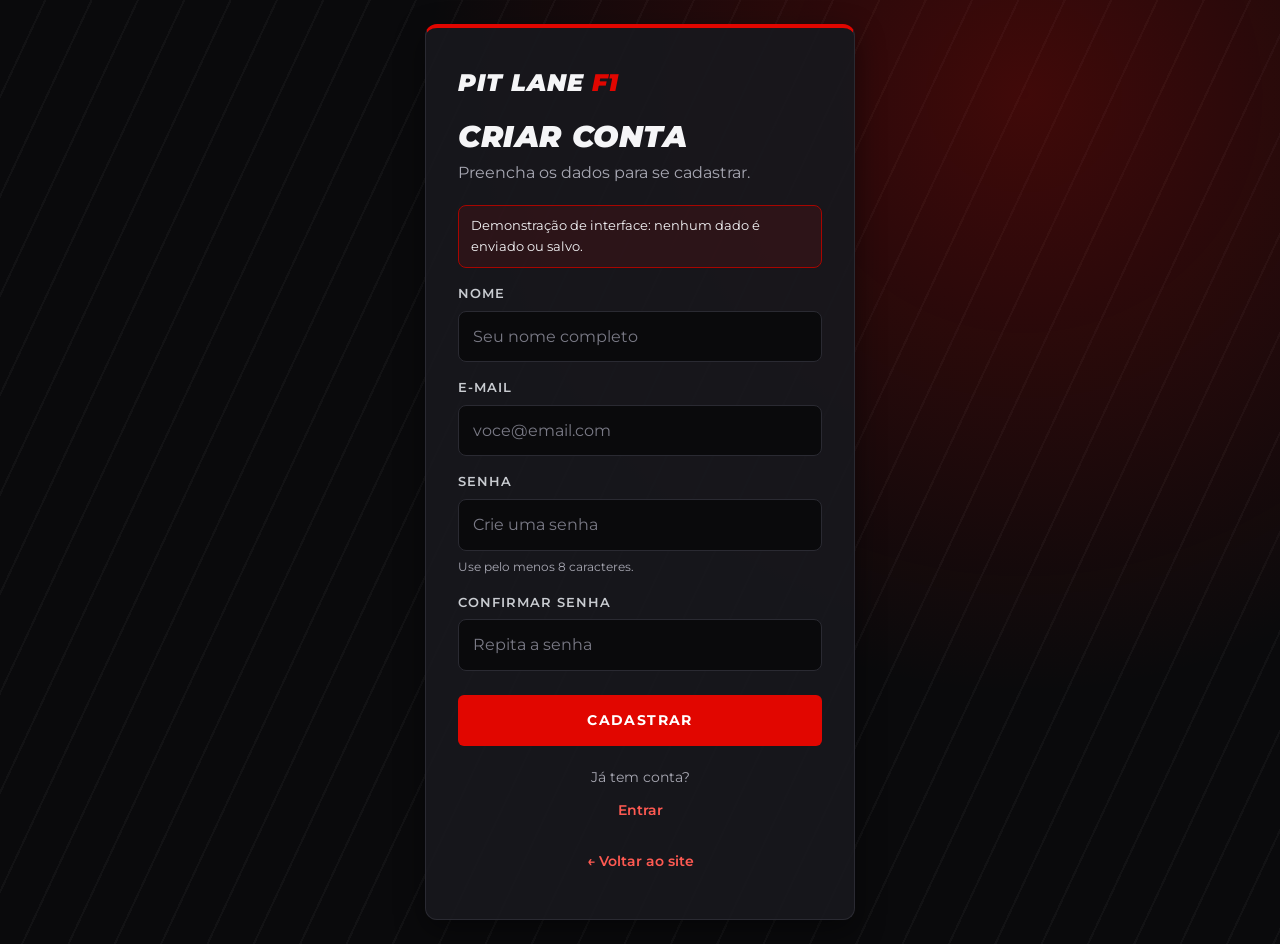
==== cadastro.html @ dd7f06fa "Atualiza o site Pit Lane F1" ====
<!DOCTYPE html>
<html lang="pt-BR">
<head>
  <meta charset="UTF-8">
  <meta name="viewport" content="width=device-width, initial-scale=1.0">
  <meta name="description" content="Tela de cadastro do Pit Lane F1 (demonstração de interface).">
  <title>Cadastro | Pit Lane F1</title>
  <link rel="preconnect" href="https://fonts.googleapis.com">
  <link rel="preconnect" href="https://fonts.gstatic.com" crossorigin>
  <link href="https://fonts.googleapis.com/css2?family=Montserrat:ital,wght@0,400;0,700;0,900;1,700;1,900&display=swap" rel="stylesheet">
  <link rel="stylesheet" href="style.css">
</head>
<body>
  <main class="auth">
    <!-- Sem JavaScript e sem backend: nenhum dado é enviado nem salvo. -->
    <form class="form-card" action="login.html">
      <a href="index.html" class="logo" aria-label="Pit Lane F1, voltar ao site">PIT LANE <span>F1</span></a>
      <h1>Criar conta</h1>
      <p class="form-sub">Preencha os dados para se cadastrar.</p>
      <p class="aviso" role="note">Demonstração de interface: nenhum dado é enviado ou salvo.</p>
      <div class="campo">
        <label for="nome">Nome</label>
        <input type="text" id="nome" placeholder="Seu nome completo" autocomplete="name" required>
      </div>
      <div class="campo">
        <label for="email">E-mail</label>
        <input type="email" id="email" placeholder="voce@email.com" autocomplete="email" required>
      </div>
      <div class="campo">
        <label for="senha">Senha</label>
        <input type="password" id="senha" placeholder="Crie uma senha" autocomplete="new-password" minlength="8" aria-describedby="dica-senha" required>
        <small class="dica" id="dica-senha">Use pelo menos 8 caracteres.</small>
      </div>
      <div class="campo">
        <label for="senha2">Confirmar senha</label>
        <input type="password" id="senha2" placeholder="Repita a senha" autocomplete="new-password" minlength="8" required>
      </div>
      <button class="btn btn-primary" type="submit">Cadastrar</button>
      <p class="form-links">
        <span>Já tem conta? <a href="login.html">Entrar</a></span>
        <a href="index.html">← Voltar ao site</a>
      </p>
    </form>
  </main>
</body>
</html>
---- style.css ----
/* =====================================================
   PIT LANE F1 — style.css
   Blocos: 1 Reset · 2 Variáveis · 3 Base · 4 Header · 5 Hero · 6 Botões
   7 Seções · 8 Cards · 9 Carros · 10 Pilotos · 11 Equipes · 12 Circuitos
   13 Calendário · 14 Formulários · 15 Footer · 16 Responsivo
   ===================================================== */

/* ===== 1. RESET ===== */
*,*::before,*::after{box-sizing:border-box;margin:0;padding:0}
ul,ol{list-style:none}
a{color:inherit;text-decoration:none}
button,input{font:inherit}
/* IMAGENS RESPONSIVAS (regra base, vale para TODAS as <img>):
   max-width:100% faz a imagem nunca ultrapassar a largura do elemento pai;
   height:auto mantém a proporção original quando ela é reduzida (não deforma);
   display:block tira o espacinho que o navegador deixa embaixo de imagens "inline".
   Imagens que precisam PREENCHER uma área fixa (cards, hero) têm regras próprias
   mais abaixo, usando object-fit. */
img{max-width:100%;height:auto;display:block}

/* ===== 2. VARIÁVEIS (paleta e medidas: altere só aqui) ===== */
:root{
  --bg-primary:#0a0a0c;--bg-secondary:#111115;--bg-card:#18181d;
  --accent:#e10600;--accent-dark:#a80500;--accent-text:#ff5a52; /* vermelho claro para textos pequenos (contraste) */
  --text-primary:#f5f5f7;--text-secondary:#a8a8b3;--metal:#c9ccd1;
  --border:#2a2a32;--shadow:0 10px 30px rgba(0,0,0,.45);
  --radius:12px;--ease:.3s ease;
  /* Fonte externa: Montserrat (Google Fonts, carregada no <head> do HTML); se falhar, usa fontes do sistema */
  --fonte:"Montserrat","Segoe UI",Arial,sans-serif;
}

/* ===== 3. BASE ===== */
html{scroll-behavior:smooth;scroll-padding-top:80px}
/* TEXTO E ROLAGEM SEGUROS EM TELAS PEQUENAS:
   overflow-wrap:break-word quebra palavras muito longas em vez de deixá-las sair do card/da tela
   (é herdado por todo o site). overflow-x:clip é só uma rede de segurança contra rolagem
   horizontal acidental; diferente de "hidden", não quebra o header sticky. */
body{font-family:var(--fonte);background:var(--bg-primary);color:var(--text-primary);line-height:1.6;overflow-wrap:break-word;overflow-x:clip}
.container{width:min(1150px,100% - 40px);margin-inline:auto}
:focus-visible{outline:3px solid var(--accent-text);outline-offset:3px}
h1,h2,h3{line-height:1.1;text-transform:uppercase;letter-spacing:.02em}
@keyframes entrada{from{opacity:0;transform:translateY(24px)}}

/* ===== 4. HEADER ===== */
.site-header{position:sticky;top:0;z-index:50;background:rgba(10,10,12,.85);backdrop-filter:blur(10px);border-bottom:2px solid var(--accent-dark)}
.header-bar{display:flex;align-items:center;justify-content:space-between;height:64px}
.logo{font-size:1.5rem;font-weight:900;font-style:italic;letter-spacing:.04em;white-space:nowrap} /* nowrap: o logo nunca quebra em 2 linhas quando o menu aperta */
.logo span{color:var(--accent)}
.menu{display:flex;align-items:center;gap:4px}
.menu a{position:relative;display:flex;align-items:center;min-height:44px;padding:8px 12px;font-size:.85rem;font-weight:600;letter-spacing:.08em;color:var(--text-secondary);transition:color var(--ease)}
.menu a::after{content:"";position:absolute;left:12px;right:12px;bottom:2px;height:2px;background:var(--accent);transform:scaleX(0);transition:transform var(--ease)}
.menu a:hover,.menu a:focus-visible{color:var(--text-primary)}
.menu a:hover::after{transform:scaleX(1)}
.menu .btn-login{margin-left:10px;background:var(--accent);color:#fff;border-radius:6px}
.menu .btn-login::after{display:none}
.menu .btn-login:hover{background:var(--accent-dark)}
/* Link ativo: a seção clicada vira :target e o body:has() destaca o link correspondente (sem JavaScript) */
body:not(:has(:target)) .menu a[href="#inicio"],
body:has(#f1:target) .menu a[href="#f1"],body:has(#carros:target) .menu a[href="#carros"],
body:has(#pilotos:target) .menu a[href="#pilotos"],body:has(#equipes:target) .menu a[href="#equipes"],
body:has(#pistas:target) .menu a[href="#pistas"],body:has(#calendario:target) .menu a[href="#calendario"]{color:var(--text-primary);box-shadow:inset 0 -2px 0 var(--accent)}
.menu-toggle,.menu-btn{display:none}

/* ===== 5. HERO ===== */
.hero{position:relative;isolation:isolate;overflow:hidden;min-height:88vh;padding:80px 0 40px;display:flex;flex-direction:column;justify-content:space-between}
/* Imagem: troque o caminho em --img no HTML. Sem imagem, aparece o degradê de fundo. */
.hero-bg{position:absolute;inset:0;z-index:-1;
  background:linear-gradient(90deg,var(--bg-primary) 18%,rgba(10,10,12,.55) 65%,rgba(10,10,12,.8)),
  linear-gradient(0deg,var(--bg-primary),transparent 45%),
  var(--img,none) center/cover,
  radial-gradient(circle at 75% 35%,#3a1412,var(--bg-secondary) 55%,var(--bg-primary))}
/* Brilho vermelho: 360px no desktop, mas nunca maior que 80% da largura da tela (não fica gigante no celular) */
.hero-bg::before{content:"";position:absolute;right:6%;top:15%;width:min(360px,80vw);height:min(360px,80vw);background:radial-gradient(circle,rgba(225,6,0,.3),transparent 65%)}
.hero-bg::after{content:"";position:absolute;right:-10%;top:0;bottom:0;width:45%;transform:skewX(-12deg);background:repeating-linear-gradient(115deg,transparent 0 22px,rgba(255,255,255,.04) 22px 24px)}
/* IMAGEM PRINCIPAL DO HERO (no HTML ela é uma <img class="hero-bg">):
   Uma <img> não estica só com "inset:0" (ela ficaria no tamanho natural) e não desenha
   ::before/::after, nem mostra o degradê do background por cima da foto. Por isso:
   1) width/height:100% + object-fit:cover → a foto cobre TODA a área do hero em qualquer tela,
      sem deformar (o excesso é cortado, de forma centralizada). Para escolher qual parte da foto
      aparece no celular, mude o object-position (ex.: 70% center).
   2) z-index:-2 → a foto fica atrás das camadas de degradê, brilho e listras abaixo.
   3) .hero::before e .hero::after (z-index:-1) reproduzem o MESMO efeito visual de .hero-bg
      (degradê escuro, brilho vermelho e listras), só que por cima da foto.
   4) O background da própria <img> só aparece se a foto falhar ao carregar (fundo reserva). */
img.hero-bg{z-index:-2;inset:0 0 0 auto;width:62%;height:100%;object-fit:cover;object-position:center;background:radial-gradient(circle at 75% 35%,#3a1412,var(--bg-secondary) 55%,var(--bg-primary))}
img.hero-bg::before,img.hero-bg::after{display:none} /* se a foto falhar, evita brilho/listras duplicados */
.hero:has(>img.hero-bg)::before{content:"";position:absolute;inset:0;z-index:-1;pointer-events:none;
  background:
    radial-gradient(circle,rgba(225,6,0,.3),transparent 65%) right 6% top 15%/min(360px,80vw) min(360px,80vw) no-repeat, /* brilho vermelho */
    linear-gradient(90deg,var(--bg-primary) 30%,rgba(10,10,12,.35) 60%,transparent), /* escurece a esquerda (texto legível) e deixa o carro visível à direita */
    linear-gradient(0deg,var(--bg-primary),transparent 45%)} /* funde a base do hero com o fundo da página */
.hero:has(>img.hero-bg)::after{content:"";position:absolute;right:-10%;top:0;bottom:0;width:45%;z-index:-1;pointer-events:none;transform:skewX(-12deg);background:repeating-linear-gradient(115deg,transparent 0 22px,rgba(255,255,255,.04) 22px 24px)}
/* overflow-wrap:normal: o título do hero mantém o comportamento original (não quebra a palavra no meio); em telas muito pequenas o tamanho da fonte diminui (ver bloco de 360px) */
.hero h1{overflow-wrap:normal;max-width:12ch;margin:0 0 20px;font-size:clamp(2.6rem,7vw,5.2rem);font-weight:900;font-style:italic}
.hero-texto{max-width:46ch;color:var(--metal);font-size:1.1rem}
.hero-botoes{display:flex;flex-wrap:wrap;gap:14px;margin-top:30px}
.stats{display:grid;grid-template-columns:repeat(auto-fit,minmax(150px,1fr));gap:12px;margin-top:56px}
.stats li{padding:16px 20px;background:rgba(17,17,21,.85);border:1px solid var(--border);border-top:3px solid var(--accent);border-radius:8px;backdrop-filter:blur(6px)}
.stats strong{display:block;font-size:2.2rem;font-weight:900;font-style:italic;line-height:1}
.stats span{font-size:.75rem;letter-spacing:.12em;text-transform:uppercase;color:var(--text-secondary)}
.nota{margin-top:12px;font-size:.78rem;color:var(--text-secondary)}
/* Atalhos: 6 colunas no desktop; o primeiro (Calendário) ocupa 2 e ganha destaque */
.atalhos{display:grid;grid-template-columns:repeat(6,minmax(0,1fr));gap:14px;padding:40px 0 0}
.atalho:first-child{grid-column:span 2;border-left:4px solid var(--accent);background:linear-gradient(90deg,#2a1010,var(--bg-card))}
.atalho{padding:16px 18px;background:var(--bg-card);border:1px solid var(--border);border-radius:8px;transition:border-color var(--ease),transform var(--ease)}
.atalho:hover{border-color:var(--accent);transform:translateY(-4px)}
.atalho span{display:block;font-size:.72rem;letter-spacing:.12em;text-transform:uppercase;color:var(--accent-text);font-weight:700}
.atalho strong{font-size:1.05rem}

/* ===== 6. BOTÕES ===== */
.btn{display:inline-flex;align-items:center;justify-content:center;min-height:44px;padding:13px 28px;border:2px solid transparent;border-radius:6px;font-size:.85rem;font-weight:700;letter-spacing:.1em;text-transform:uppercase;text-align:center;cursor:pointer;transition:transform var(--ease),background var(--ease),border-color var(--ease),box-shadow var(--ease)}
.btn-primary{background:var(--accent);color:#fff}
.btn-primary:hover{background:var(--accent-dark);transform:translateY(-3px);box-shadow:0 8px 20px rgba(225,6,0,.35)}
.btn-outline{border-color:var(--metal);color:var(--text-primary)}
.btn-outline:hover{border-color:var(--accent);background:rgba(225,6,0,.12);transform:translateY(-3px)}
.btn-sm{padding:10px 18px;font-size:.75rem}

/* ===== 7. SEÇÕES ===== */
.section{padding:96px 0}
.section--alt{background:var(--bg-secondary);border-block:1px solid var(--border)}
.section-head{margin-bottom:40px}
.section-head h2{font-size:clamp(1.9rem,4vw,2.8rem);font-weight:900;font-style:italic}
.section-head h2::after{content:"";display:block;width:64px;height:4px;margin-top:12px;background:var(--accent)}
.section-head p{max-width:60ch;margin-top:12px;color:var(--text-secondary)}
/* GRID RESPONSIVO DOS CARDS (carros, pilotos, equipes, circuitos):
   repeat(auto-fit, minmax(min(100%,250px), 1fr)) → cada coluna tem no mínimo 250px e divide o espaço
   que sobrar. O navegador calcula sozinho quantas colunas cabem (4 → 3 → 2 → 1 conforme a tela encolhe),
   sem precisar de media query. O min(100%,250px) impede que, em telas mais estreitas que 250px,
   a coluna passe da largura disponível. */
.grid{display:grid;gap:24px;grid-template-columns:repeat(auto-fit,minmax(min(100%,250px),1fr))}
/* Sobre a F1: texto à esquerda, cards com hierarquia à direita */
.sobre{display:grid;grid-template-columns:1fr 1.3fr;gap:50px;align-items:start}
.sobre-texto p{margin-bottom:16px;color:var(--text-secondary)}
.sobre-cards{display:grid;grid-template-columns:repeat(2,1fr);gap:16px}
.info{padding:20px;background:var(--bg-card);border:1px solid var(--border);border-radius:var(--radius);transition:border-color var(--ease),transform var(--ease)}
.info:hover{border-color:var(--accent-dark);transform:translateY(-4px)}
.info h3{margin-bottom:6px;font-size:1rem;letter-spacing:.1em;color:var(--metal)}
.info p{font-size:.9rem;color:var(--text-secondary)}
.info--largo{grid-column:span 2}
.info--destaque{border-left:4px solid var(--accent);background:linear-gradient(90deg,#2a1010,var(--bg-card))}
.info--destaque h3{font-size:1.6rem;color:var(--text-primary)}

/* ===== 8. CARDS (componente base reutilizado em todas as seções) ===== */
.card{position:relative;display:flex;flex-direction:column;overflow:hidden;background:var(--bg-card);border:1px solid var(--border);border-radius:var(--radius);box-shadow:var(--shadow);transition:transform var(--ease),border-color var(--ease),box-shadow var(--ease)}
.card::after{content:"";position:absolute;left:0;bottom:0;width:0;height:3px;background:var(--accent);transition:width .4s ease}
.card:hover,.card:focus-within{transform:translateY(-6px);border-color:var(--accent-dark);box-shadow:0 18px 40px rgba(0,0,0,.6)}
.card:hover::after,.card:focus-within::after{width:100%}
.card-body{display:flex;flex-direction:column;flex:1;gap:6px;padding:20px}
.card h3{font-size:1.3rem;font-weight:900}
.card p{font-size:.95rem;color:var(--text-secondary)}
.tag{font-size:.75rem;font-weight:700;letter-spacing:.15em;text-transform:uppercase;color:var(--accent-text)}
.link-seta{display:inline-flex;align-items:center;min-height:44px;margin-top:auto;padding-top:10px;font-size:.85rem;font-weight:700;letter-spacing:.08em;text-transform:uppercase;transition:color var(--ease),letter-spacing var(--ease)}
.link-seta:hover{color:var(--accent-text);letter-spacing:.14em}
/* Área de imagem: a foto entra pela variável --img; sem foto, aparece o degradê com o texto de data-label */
.media{position:relative;isolation:isolate;overflow:hidden;aspect-ratio:16/10;background:linear-gradient(135deg,#2a2a33,#0f0f13)}
.media::before{content:"";position:absolute;inset:0;z-index:1;background:var(--img,none) center/cover;transition:transform .6s ease}
/* Texto de reserva (data-label): 2.4rem no desktop, menor em telas estreitas para palavras longas (ex.: INTERLAGOS) não serem cortadas */
.media::after{content:attr(data-label);position:absolute;inset:0;z-index:0;display:grid;place-items:center;font-size:clamp(1.6rem,3vw,2.4rem);font-weight:900;font-style:italic;color:rgba(255,255,255,.12)}
.card:hover .media::before{transform:scale(1.06)}
/* IMAGENS DOS CARDS (carros, pilotos, circuitos) — a regra principal da responsividade das fotos:
   a <img> vira uma camada que preenche 100% da caixa .media (que tem proporção fixa por aspect-ratio).
   • position:absolute + inset:0 + width/height:100% → a foto tem sempre o tamanho exato da caixa;
     imagem maior, menor, larga ou alta nunca estoura o card nem deixa vãos. Basta trocar o arquivo,
     sem mexer em tamanho no HTML;
   • object-fit:cover → mantém a proporção original (não deforma) e corta só o excesso;
   • z-index:1 → fica por cima do texto de reserva (data-label) e por baixo do número do piloto
     (.driver-num, z-index:2), então nada de texto fica coberto indevidamente;
   • o zoom no hover repete o efeito que já existia em .media::before. */
.media>img{position:absolute;inset:0;z-index:1;width:100%;height:100%;object-fit:cover;object-position:center;transition:transform .6s ease}
.card:hover .media>img{transform:scale(1.06)}
.dados{margin-top:10px;border-top:1px solid var(--border)}
.dados div{display:flex;justify-content:space-between;gap:12px;padding:8px 0;border-bottom:1px solid var(--border);font-size:.9rem}
.dados dt{color:var(--text-secondary)}
.dados dd{font-weight:600;text-align:right}

/* ===== 9. CARROS ===== */
/* IMAGENS DOS CARROS: caixa 4:3. O cover preenche todo o quadro, mesmo com foto muito larga ou alta.
   Se usar um PNG de carro recortado (sem fundo) e não quiser cortar nada, troque para object-fit:contain. */
.media--car{aspect-ratio:4/3}
.media--car>img{object-fit:cover}
.car-pilotos{color:var(--text-primary)!important;font-weight:700}
/* Carros: colunas mais largas; o primeiro cartão recebe um filete vermelho no topo */
#carros .grid{grid-template-columns:repeat(auto-fit,minmax(min(100%,300px),1fr))}
#carros .card:first-child{border-top:3px solid var(--accent)}

/* ===== 10. PILOTOS ===== */
/* IMAGENS DOS PILOTOS: caixa vertical 4:5. object-position:center top ancora a foto no topo; assim,
   quando o enquadramento precisa cortar algo, o corte é na parte de baixo e o rosto continua visível.
   max-height evita foto altíssima quando o card ocupa a tela toda (celular grande/tablet em 1 coluna);
   no desktop esse limite nunca é atingido, então o visual não muda. */
.media--driver{aspect-ratio:4/5;max-height:520px}
.media--driver>img{object-position:center top}
.driver-num{position:absolute;right:14px;bottom:-4px;z-index:2;font-size:6rem;font-weight:900;font-style:italic;line-height:1;color:transparent;-webkit-text-stroke:2px rgba(255,255,255,.4)}
.driver h3 span{display:block;font-size:.9rem;font-weight:400;letter-spacing:.2em}
#pilotos .grid{grid-template-columns:repeat(auto-fit,minmax(min(100%,230px),1fr))}

/* ===== 11. EQUIPES ===== */
.team-logo{position:relative;overflow:hidden;height:150px;background:linear-gradient(135deg,#22222a,#121216);border-bottom:1px solid var(--border)}
/* LOGOS DAS EQUIPES: diferente das fotos, o logo NUNCA pode ser cortado, por isso object-fit:contain
   (a imagem inteira cabe no limite, sem deformar). max-height:64px mantém os logos com altura parecida
   e max-width deixa 16px de folga de cada lado para logos muito largos não encostarem na borda do card. */
.team-logo img{position:absolute;inset:16px;width:calc(100% - 32px);height:calc(100% - 32px);max-width:none;object-fit:contain}
.team-logo span{font-size:2.2rem;font-weight:900;font-style:italic;letter-spacing:.08em;color:var(--metal)}
/* EQUIPES: cartão horizontal (logo ao lado dos dados), diferente dos cartões verticais de pilotos.
   Em 480px ou menos volta para coluna (ver bloco responsivo). O logo continua com object-fit:contain. */
#equipes .grid{grid-template-columns:repeat(auto-fit,minmax(min(100%,440px),1fr))}
#equipes .card{flex-direction:row}
#equipes .team-logo{flex:0 0 38%;height:auto;min-height:190px;border-bottom:0;border-right:1px solid var(--border)}
#equipes .card-body{min-width:0}

/* ===== 12. CIRCUITOS ===== */
.chips{display:flex;flex-wrap:wrap;gap:10px;margin-bottom:30px}
.chips a{display:inline-flex;align-items:center;min-height:44px;padding:8px 18px;background:var(--bg-card);border:1px solid var(--border);border-radius:999px;font-size:.85rem;font-weight:600;transition:background var(--ease),border-color var(--ease)}
.chips a:hover{background:var(--accent);border-color:var(--accent)}
.circuit:target{border-color:var(--accent)}
/* IMAGENS DOS CIRCUITOS: usam a caixa 16:10 padrão de .media. O cover preenche o quadro com a foto da pista
   mesmo que ela seja panorâmica, quadrada ou vertical, sem deformar. */
.circuit .media>img{object-fit:cover;object-position:center}
.ficha{display:grid;grid-template-columns:1fr 1fr;gap:12px;margin:10px 0;padding:12px 0;border-block:1px solid var(--border)}
.ficha strong{display:block;font-size:1.8rem;font-weight:900;font-style:italic;line-height:1}
.ficha span{font-size:.72rem;letter-spacing:.12em;text-transform:uppercase;color:var(--text-secondary)}
.circuit .btn{align-self:flex-start;margin-top:auto}

/* ===== 12b. TRAÇADO DO CIRCUITO (sem JavaScript) =====
   O botão "Ver circuito" leva para #tracado-nome. Enquanto não for o alvo, a janela fica com display:none;
   quando vira :target ela aparece.
   Dentro da janela, a imagem do traçado é uma tag <img class="pista"> (object-fit:contain mostra a imagem inteira, sem cortar). */
.tracado{display:none;position:fixed;inset:0;z-index:100;place-items:center;padding:20px}
.tracado:target{display:grid}
body:has(.tracado:target){overflow:hidden} /* trava a rolagem da página enquanto a janela está aberta */
.tracado-fundo{position:absolute;inset:0;background:rgba(0,0,0,.82);animation:tracado-fundo .3s ease both}
.tracado-caixa{position:relative;width:min(100%,640px);max-height:calc(100vh - 40px);max-height:calc(100dvh - 40px);overflow:auto;padding:28px;background:var(--bg-card);border:1px solid var(--border);border-top:3px solid var(--accent);border-radius:var(--radius);box-shadow:var(--shadow);animation:tracado-entra .4s ease both}
.tracado-caixa h3{margin-bottom:0;padding-right:48px}
.tracado-fechar{position:absolute;top:10px;right:12px;display:grid;place-items:center;width:44px;height:44px;border-radius:50%;font-size:1.1rem;color:var(--text-secondary);transition:background var(--ease),color var(--ease)}
.tracado-fechar:hover{background:var(--accent);color:#fff}
.pista{display:block;width:100%;height:auto;max-height:min(60vh,520px);margin:18px 0 8px;object-fit:contain;border-radius:calc(var(--radius) / 2)}
@keyframes tracado-fundo{from{opacity:0}}
@keyframes tracado-entra{from{opacity:0;transform:translateY(20px) scale(.96)}}
@media (prefers-reduced-motion:reduce){ /* quem pede menos movimento vê o traçado pronto, sem animar */
  .tracado-fundo,.tracado-caixa{animation:none}
}

/* ===== 13. CALENDÁRIO ===== */
.calendario{display:grid;gap:12px}
.corrida{display:grid;grid-template-columns:64px minmax(0,1.3fr) minmax(0,1.3fr) minmax(0,1fr) 130px;gap:16px;align-items:center;padding:16px 22px;background:var(--bg-card);border:1px solid var(--border);border-left:4px solid var(--border);border-radius:var(--radius);transition:transform var(--ease),background var(--ease)}
.corrida:hover{transform:translateX(6px);background:#1e1e25}
.corrida .num{font-size:2rem;font-weight:900;font-style:italic;color:var(--text-secondary)}
.corrida h3{font-size:1.1rem}
.corrida p,.corrida .data{font-size:.85rem;color:var(--text-secondary)}
.status{justify-self:end;padding:5px 14px;border:1px solid var(--border);border-radius:999px;font-size:.72rem;font-weight:700;letter-spacing:.12em;text-transform:uppercase;text-align:center;color:var(--text-secondary)}
.corrida--proxima{border-left-color:var(--accent);background:linear-gradient(90deg,#2a1010,var(--bg-card))}
.corrida--proxima .num{color:var(--accent-text)}
.corrida--proxima .status{background:var(--accent);border-color:var(--accent);color:#fff}
.corrida--breve .status{border-color:var(--metal);color:var(--metal)}

/* ===== 14. FORMULÁRIOS (login e cadastro) ===== */
/* FORMULÁRIOS RESPONSIVOS (login e cadastro):
   • .auth centraliza o cartão; minmax(0,1fr) garante que a coluna nunca seja maior que a tela;
   • min-height:100dvh (com 100vh de reserva) acompanha a altura REAL do celular, já descontando a barra
     do navegador, evitando rolagem desnecessária;
   • .form-card usa width:min(100%,430px): até 430px no desktop e 100% do espaço disponível no celular;
   • os inputs têm width:100% e box-sizing:border-box (reset), então nunca passam do cartão. */
.auth{display:grid;grid-template-columns:minmax(0,1fr);place-items:center;min-height:100vh;min-height:100dvh;padding:24px;
  background:radial-gradient(circle at 80% 10%,rgba(225,6,0,.25),transparent 45%),repeating-linear-gradient(115deg,transparent 0 40px,rgba(255,255,255,.03) 40px 42px),var(--bg-primary)}
.form-card{width:min(100%,430px);padding:36px 32px;background:rgba(24,24,29,.94);border:1px solid var(--border);border-top:4px solid var(--accent);border-radius:var(--radius);box-shadow:var(--shadow);animation:entrada .7s ease both}
.form-card h1{margin-top:18px;font-size:1.9rem;font-weight:900;font-style:italic}
.form-sub{margin:6px 0 20px;color:var(--text-secondary)}
.aviso{padding:10px 12px;border:1px solid var(--accent-dark);border-radius:8px;background:rgba(225,6,0,.1);font-size:.8rem}
.campo{margin-top:16px}
.campo label{display:block;margin-bottom:6px;font-size:.8rem;font-weight:600;letter-spacing:.08em;text-transform:uppercase;color:var(--metal)}
.campo input{width:100%;padding:12px 14px;color:var(--text-primary);background:var(--bg-primary);border:1px solid var(--border);border-radius:8px;transition:border-color var(--ease),box-shadow var(--ease)}
.campo input::placeholder{color:#7a7a86}
.campo input:focus{outline:none;border-color:var(--accent);box-shadow:0 0 0 3px rgba(225,6,0,.3)}
.campo input:not(:placeholder-shown):invalid{border-color:#ff8a4d} /* aviso visual de campo inválido */
.dica{display:block;margin-top:6px;font-size:.78rem;color:var(--text-secondary)}
.form-card .btn{width:100%;margin-top:24px}
.pendente{font-size:.8rem;opacity:.75} /* itens ainda sem destino real (não são links) */
.form-links{display:grid;gap:8px;margin-top:20px;text-align:center;font-size:.9rem;color:var(--text-secondary)}
.form-links a{display:block;padding:10px 4px;font-weight:600;color:var(--accent-text)}
.form-links a:hover{text-decoration:underline}

/* ===== 15. FOOTER ===== */
.site-footer{padding:60px 0 24px;background:#050506;border-top:2px solid var(--accent-dark);font-size:.92rem;color:var(--text-secondary)}
.footer-grid{display:grid;grid-template-columns:minmax(0,1.6fr) repeat(3,minmax(0,1fr));gap:40px}
.footer-grid h2{margin-bottom:14px;font-size:.85rem;letter-spacing:.2em;color:var(--text-primary)}
.footer-grid li{margin-bottom:8px}
.footer-grid a,.footer-grid .pendente{display:inline-block;padding:6px 0}
.footer-grid a{transition:color var(--ease)}
.footer-grid a:hover{color:var(--accent-text)}
.footer-grid .logo{display:block;margin-bottom:12px;color:var(--text-primary)}
.footer-fim{margin-top:40px;padding-top:20px;border-top:1px solid var(--border);text-align:center;font-size:.8rem}

/* ===== 16. RESPONSIVO =====
   BREAKPOINTS (do maior para o menor; cada bloco só sobrescreve o que muda):
   • 1024px  notebook pequeno / tablet deitado (já existia)
   • 850px   tablet em pé — também é onde o menu vira hambúrguer
   • 700px   celular grande
   • 480px   celular
   • 360px   celular pequeno
   O CSS é "desktop primeiro" (só max-width): telas acima de 1024px não são afetadas por nenhum bloco,
   então o desktop continua como era. Os grids de cards não dependem destes pontos: eles se reorganizam
   sozinhos com auto-fit (ver .grid). */
@media(max-width:1024px){
  .sobre{grid-template-columns:1fr}
  .footer-grid{grid-template-columns:1fr 1fr}
}
@media(max-width:850px){
  /* Menu hambúrguer sem JavaScript: checkbox marcado (:checked) = menu aberto */
  .menu-toggle{display:block;position:absolute;width:1px;height:1px;opacity:0}
  .menu-toggle:focus-visible+.menu-btn{outline:3px solid var(--accent-text)}
  /* O ícone vem de ::before: ☰ fechado, ✕ aberto (checkbox :checked), sem JavaScript */
  .menu-btn{display:grid;place-items:center;width:48px;height:44px;margin-left:auto;border:2px solid var(--metal);border-radius:6px;font-size:0;cursor:pointer}
  .menu-btn::before{content:"☰";font-size:1.4rem}
  .menu-toggle:checked+.menu-btn::before{content:"✕"}
  /* max-height + overflow-y:auto: se o celular estiver deitado (tela baixa), o menu aberto ganha rolagem
     própria em vez de ficar cortado embaixo. 66px = altura do header (64px + 2px de borda). */
  .menu{display:none;position:absolute;top:100%;left:0;right:0;flex-direction:column;align-items:stretch;padding:16px 20px;background:rgba(10,10,12,.97);border-bottom:2px solid var(--accent-dark);max-height:calc(100vh - 66px);max-height:calc(100dvh - 66px);overflow-y:auto}
  .menu-toggle:checked~nav .menu{display:flex}
  .menu .btn-login{margin:8px 0 0;text-align:center}
  /* TABLET EM PÉ: espaçamentos verticais intermediários entre o desktop (90px) e o celular (64px). */
  .section{padding:76px 0}
  .section-head{margin-bottom:32px}
  .sobre{gap:36px}
  /* CALENDÁRIO NO TABLET: cada corrida vira 2 linhas (GP e circuito em cima; data e status embaixo),
     então nenhuma coluna fica espremida e não há rolagem horizontal. minmax(0,1fr) deixa o texto quebrar. */
  .corrida{grid-template-columns:48px minmax(0,1fr) minmax(0,1fr);gap:4px 14px;padding:14px 18px}
  .corrida .num{grid-row:span 2;font-size:1.7rem}
  .corrida .data{grid-column:2}
  .status{grid-column:3;justify-self:end}
  /* HERO NO TABLET/CELULAR: a foto sai do fundo e vira um bloco no topo, com o texto abaixo */
  .hero{min-height:auto;padding:0 0 40px}
  img.hero-bg{position:static;width:100%;height:auto;aspect-ratio:16/10;margin-bottom:32px}
  .hero:has(>img.hero-bg)::before,.hero:has(>img.hero-bg)::after{display:none}
  .atalhos{grid-template-columns:repeat(2,minmax(0,1fr))}
}
@media(max-width:700px){
  .section{padding:64px 0}
  .sobre-cards{grid-template-columns:1fr}
  .info--largo{grid-column:auto}
  .corrida{grid-template-columns:48px minmax(0,1fr);gap:6px 14px}
  .corrida .num{grid-row:auto}
  .corrida>:nth-child(n+3){grid-column:2}
  .status{justify-self:start;margin-top:6px}
  .footer-grid{grid-template-columns:1fr}
  .form-card{padding:28px 20px}
}
/* CELULAR (até 480px): margens laterais um pouco menores (20px → 16px) para os cards e imagens
   aproveitarem mais a largura, e seções mais compactas para não haver "tela vazia" ao rolar. */
@media(max-width:480px){
  .container{width:min(1150px,100% - 32px)}
  .section{padding:56px 0}
  .section-head{margin-bottom:28px}
  .hero{padding:0 0 32px}
  .atalhos{grid-template-columns:minmax(0,1fr)}
  .atalho:first-child{grid-column:auto}
  #equipes .card{flex-direction:column}
  #equipes .team-logo{flex:none;min-height:0;height:150px;border-right:0;border-bottom:1px solid var(--border)}
  .stats{margin-top:40px}
}
/* CELULAR PEQUENO (até 360px, ex.: iPhone SE): evita texto cortado em títulos e formulários.
   O título do hero encolhe só abaixo de 360px (12vw), sem mudar nada nos celulares maiores. */
@media(max-width:360px){
  .hero h1{font-size:clamp(2.2rem,12vw,2.6rem)}
    .logo{font-size:1.3rem}
  .auth{padding:16px 12px}
  .form-card{padding:24px 16px}
  .form-card h1{font-size:1.6rem}
}
/* ===== 17. FILTROS, CLASSIFICAÇÃO E ACORDEÕES (sem JavaScript) =====
   Rádios escondidos + labels: o navegador guarda a escolha (:checked) e o :has() mostra ou esconde itens. */
.filtros{position:relative;display:flex;flex-wrap:wrap;gap:8px;margin-bottom:20px}
.filtros input{position:absolute;width:1px;height:1px;opacity:0}
.filtros label{display:inline-flex;align-items:center;min-height:44px;padding:8px 16px;background:var(--bg-card);border:1px solid var(--border);border-radius:999px;font-size:.82rem;font-weight:700;cursor:pointer;transition:background var(--ease),border-color var(--ease)}
.filtros label:hover{border-color:var(--accent)}
.filtros input:checked+label{background:var(--accent);border-color:var(--accent);color:#fff}
.filtros input:focus-visible+label{outline:3px solid var(--accent-text);outline-offset:3px}
.caixa-destaque{display:grid;gap:4px;margin-bottom:24px;padding:20px 24px;background:linear-gradient(90deg,#2a1010,var(--bg-card));border:1px solid var(--accent-dark);border-left:4px solid var(--accent);border-radius:var(--radius)}
.caixa-destaque strong{font-size:clamp(1.3rem,4vw,2rem);font-weight:900;font-style:italic;text-transform:uppercase;line-height:1.1}
.caixa-destaque p{color:var(--text-secondary);font-size:.95rem}
.cal:has(#c-real:checked) .corrida:not(.corrida--realizada){display:none}
.cal:has(#c-prox:checked) .corrida--realizada{display:none}
.classif{margin-top:72px}
.classif-titulo{margin-bottom:20px;font-size:clamp(1.4rem,3vw,2rem);font-weight:900;font-style:italic}
.classif:has(#tab-c:checked) .painel-p,.classif:has(#tab-c:checked) .filtros-eq,.classif:not(:has(#tab-c:checked)) .painel-c{display:none}
.rank-cab,.rank li{display:grid;grid-template-columns:36px minmax(0,1fr) 44px 56px;gap:8px;align-items:center}
.rank-cab{padding:0 14px 8px;font-size:.72rem;letter-spacing:.12em;text-transform:uppercase;color:var(--text-secondary)}
.rank li{margin-bottom:6px;padding:10px 14px;background:var(--bg-card);border:1px solid var(--border);border-radius:8px}
.rank .pos{font-size:1.3rem;font-weight:900;font-style:italic;color:var(--text-secondary)}
.rank li:nth-child(-n+3) .pos{color:var(--accent-text)}
.rank .nome strong{display:block}
.rank .nome small{font-size:.78rem;color:var(--text-secondary)}
.rank .pts{font-size:1.05rem;font-weight:900}
.rank .vit,.rank .pts,.rank-cab span:nth-child(n+3){text-align:right}
.posicao{color:var(--text-primary)!important;font-weight:700}
.acordeao{display:grid;gap:10px;margin-top:48px}
.acordeao details{background:var(--bg-card);border:1px solid var(--border);border-radius:var(--radius)}
.acordeao details[open]{border-color:var(--accent-dark)}
.acordeao summary{display:flex;justify-content:space-between;align-items:center;gap:12px;min-height:52px;padding:12px 18px;font-weight:700;cursor:pointer;list-style:none}
.acordeao summary::-webkit-details-marker{display:none}
.acordeao summary::after{content:"+";font-size:1.4rem;color:var(--accent-text)}
.acordeao details[open] summary::after{content:"\2212"}
.acordeao .conteudo{padding:0 18px 18px;font-size:.92rem;color:var(--text-secondary)}
.acordeao .conteudo p+p{margin-top:10px}
.classif:has(#t-mercedes:checked) .rank-p li:not([data-t="mercedes"]){display:none}
.classif:has(#t-ferrari:checked) .rank-p li:not([data-t="ferrari"]){display:none}
.classif:has(#t-mclaren:checked) .rank-p li:not([data-t="mclaren"]){display:none}
.classif:has(#t-redbull:checked) .rank-p li:not([data-t="redbull"]){display:none}
.classif:has(#t-racingbulls:checked) .rank-p li:not([data-t="racingbulls"]){display:none}
.classif:has(#t-alpine:checked) .rank-p li:not([data-t="alpine"]){display:none}
.classif:has(#t-haas:checked) .rank-p li:not([data-t="haas"]){display:none}
.classif:has(#t-audi:checked) .rank-p li:not([data-t="audi"]){display:none}
.classif:has(#t-williams:checked) .rank-p li:not([data-t="williams"]){display:none}
.classif:has(#t-aston:checked) .rank-p li:not([data-t="aston"]){display:none}
.classif:has(#t-cadillac:checked) .rank-p li:not([data-t="cadillac"]){display:none}

/* ENTRADA NA TELA, SÓ COM CSS: animation-timeline:view() liga a animação à rolagem, então o cartão sobe e
   aparece quando entra na área visível. Só usa transform e opacity. Navegadores sem suporte ignoram o bloco. */
@keyframes revela{from{opacity:0;transform:translateY(28px)}}
@supports (animation-timeline:view()){
  .card,.info,.corrida,.atalho{animation:revela linear both;animation-timeline:view();animation-range:entry 0% entry 35%}
}
/* Respeita quem prefere menos animações */
@media(prefers-reduced-motion:reduce){
  *,*::before,*::after{animation:none!important;transition:none!important}
  html{scroll-behavior:auto}
}
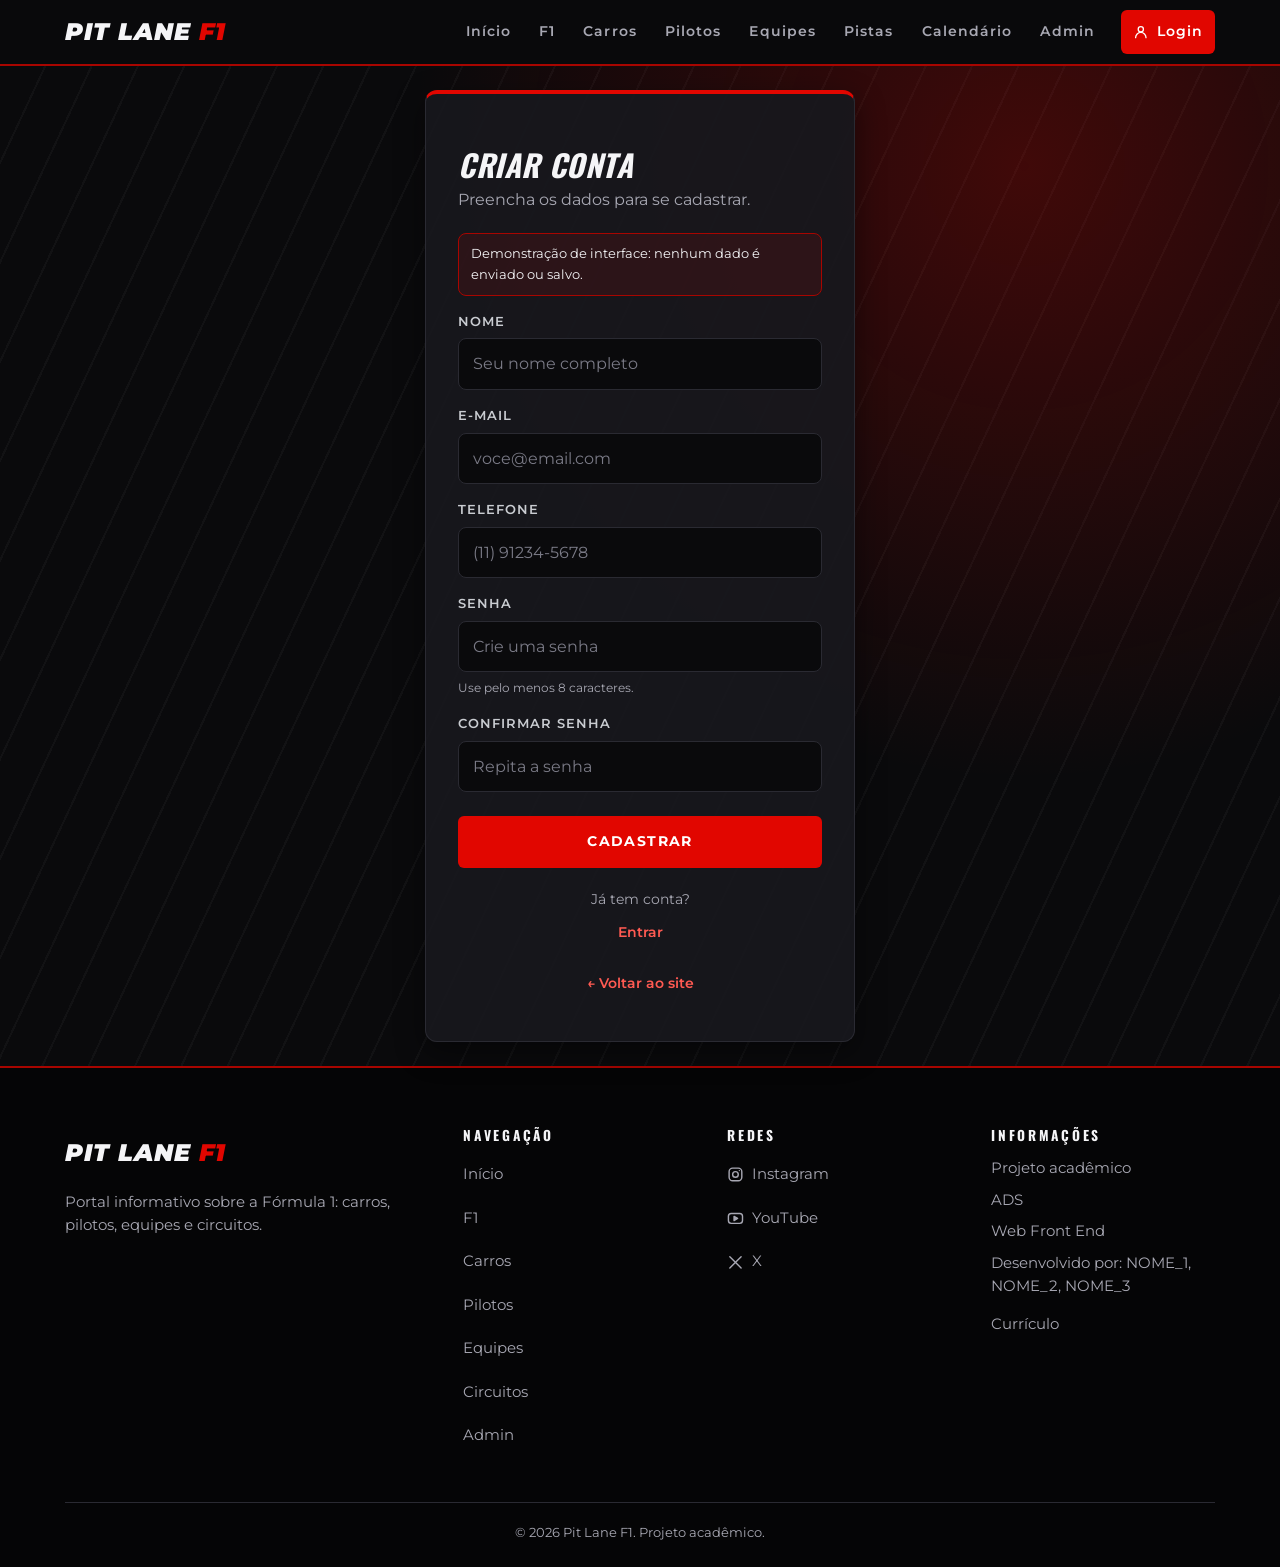
==== commit 50c9658b: "Corrige HTML/CSS, adiciona pagina Admin com localStorage e README" ====
--- a/cadastro.html
+++ b/cadastro.html
@@ -5,42 +5,104 @@
   <meta name="viewport" content="width=device-width, initial-scale=1.0">
   <meta name="description" content="Tela de cadastro do Pit Lane F1 (demonstração de interface).">
   <title>Cadastro | Pit Lane F1</title>
+  <!-- Fontes externas (Google Fonts): Montserrat no texto e Oswald nos títulos.
+       No CSS elas são usadas pelas variáveis de fonte do :root -->
   <link rel="preconnect" href="https://fonts.googleapis.com">
   <link rel="preconnect" href="https://fonts.gstatic.com" crossorigin>
-  <link href="https://fonts.googleapis.com/css2?family=Montserrat:ital,wght@0,400;0,700;0,900;1,700;1,900&display=swap" rel="stylesheet">
+  <link href="https://fonts.googleapis.com/css2?family=Montserrat:ital,wght@0,400;0,700;0,900;1,700;1,900&amp;family=Oswald:wght@500;700&amp;display=swap" rel="stylesheet">
   <link rel="stylesheet" href="style.css">
 </head>
 <body>
-  <main class="auth">
-    <!-- Sem JavaScript e sem backend: nenhum dado é enviado nem salvo. -->
-    <form class="form-card" action="login.html">
-      <a href="index.html" class="logo" aria-label="Pit Lane F1, voltar ao site">PIT LANE <span>F1</span></a>
-      <h1>Criar conta</h1>
-      <p class="form-sub">Preencha os dados para se cadastrar.</p>
-      <p class="aviso" role="note">Demonstração de interface: nenhum dado é enviado ou salvo.</p>
-      <div class="campo">
-        <label for="nome">Nome</label>
-        <input type="text" id="nome" placeholder="Seu nome completo" autocomplete="name" required>
-      </div>
-      <div class="campo">
-        <label for="email">E-mail</label>
-        <input type="email" id="email" placeholder="voce@email.com" autocomplete="email" required>
-      </div>
-      <div class="campo">
-        <label for="senha">Senha</label>
-        <input type="password" id="senha" placeholder="Crie uma senha" autocomplete="new-password" minlength="8" aria-describedby="dica-senha" required>
-        <small class="dica" id="dica-senha">Use pelo menos 8 caracteres.</small>
-      </div>
-      <div class="campo">
-        <label for="senha2">Confirmar senha</label>
-        <input type="password" id="senha2" placeholder="Repita a senha" autocomplete="new-password" minlength="8" required>
-      </div>
-      <button class="btn btn-primary" type="submit">Cadastrar</button>
-      <p class="form-links">
-        <span>Já tem conta? <a href="login.html">Entrar</a></span>
-        <a href="index.html">← Voltar ao site</a>
-      </p>
-    </form>
-  </main>
+
+<!-- Ícones SVG inline (sprite). Uso: <svg class="icone" aria-hidden="true"><use href="#i-nome"></use></svg> -->
+<svg class="sprite" aria-hidden="true">
+  <symbol id="i-usuario" viewBox="0 0 24 24"><circle cx="12" cy="8" r="4"/><path d="M4 21c0-4.4 3.6-8 8-8s8 3.6 8 8"/></symbol>
+  <symbol id="i-bandeira" viewBox="0 0 24 24"><path d="M5 3v18"/><rect x="6" y="4" width="12" height="9"/><path d="M6 4h3v3H6zM12 4h3v3h-3zM9 7h3v3H9zM15 7h3v3h-3zM6 10h3v3H6zM12 10h3v3h-3z" fill="currentColor" stroke="none"/></symbol>
+  <symbol id="i-instagram" viewBox="0 0 24 24"><rect x="3" y="3" width="18" height="18" rx="5"/><circle cx="12" cy="12" r="4"/><circle cx="17.5" cy="6.5" r="1" fill="currentColor" stroke="none"/></symbol>
+  <symbol id="i-youtube" viewBox="0 0 24 24"><rect x="2" y="5" width="20" height="14" rx="4"/><path d="M10 9l5 3-5 3z" fill="currentColor"/></symbol>
+  <symbol id="i-x" viewBox="0 0 24 24"><path d="M4 4l16 16M20 4L4 20"/></symbol>
+</svg>
+
+<!-- ============ HEADER ============ -->
+<header class="site-header">
+  <div class="container header-bar">
+    <a href="index.html" class="logo" aria-label="Pit Lane F1, ir para o início">PIT LANE <span>F1</span></a>
+    <!-- Menu mobile sem JavaScript: o checkbox escondido guarda "aberto/fechado" e o CSS usa :checked.
+         O texto do label é só para leitores de tela; o ícone ☰/✕ vem do CSS. -->
+    <input type="checkbox" id="menu-toggle" class="menu-toggle" aria-label="Abrir menu">
+    <label for="menu-toggle" class="menu-btn"><span class="sr-only">Abrir menu</span></label>
+    <nav aria-label="Menu principal">
+      <ul class="menu">
+        <li><a href="index.html#inicio">Início</a></li>
+        <li><a href="index.html#f1">F1</a></li>
+        <li><a href="index.html#carros">Carros</a></li>
+        <li><a href="index.html#pilotos">Pilotos</a></li>
+        <li><a href="index.html#equipes">Equipes</a></li>
+        <li><a href="index.html#pistas">Pistas</a></li>
+        <li><a href="index.html#calendario">Calendário</a></li>
+        <li><a href="admin.html">Admin</a></li>
+        <li><a href="login.html" class="btn-login"><svg class="icone" aria-hidden="true"><use href="#i-usuario"></use></svg>Login</a></li>
+      </ul>
+    </nav>
+  </div>
+</header>
+
+<main class="auth">
+  <!-- Esta página não usa JavaScript nem backend: os campos não têm "name", então nenhum dado é enviado nem salvo.
+       O botão Cadastrar só leva para login.html; "required" e os tipos (email, tel) validam o preenchimento. -->
+  <form class="form-card" action="login.html">
+    <h1>Criar conta</h1>
+    <p class="form-sub">Preencha os dados para se cadastrar.</p>
+    <p class="aviso" role="note">Demonstração de interface: nenhum dado é enviado ou salvo.</p>
+    <div class="campo">
+      <label for="nome">Nome</label>
+      <input type="text" id="nome" placeholder="Seu nome completo" autocomplete="name" required>
+    </div>
+    <div class="campo">
+      <label for="email">E-mail</label>
+      <input type="email" id="email" placeholder="voce@email.com" autocomplete="email" required>
+    </div>
+    <!-- Quinto campo: telefone (type="tel"). O pattern aceita DDD + número, com ou sem parênteses e hífen -->
+    <div class="campo">
+      <label for="telefone">Telefone</label>
+      <input type="tel" id="telefone" placeholder="(11) 91234-5678" autocomplete="tel" inputmode="tel" pattern="\(?\d{2}\)?\s?9?\d{4}-?\d{4}" title="Informe o DDD e o número, por exemplo (11) 91234-5678" required>
+    </div>
+    <div class="campo">
+      <label for="senha">Senha</label>
+      <input type="password" id="senha" placeholder="Crie uma senha" autocomplete="new-password" minlength="8" aria-describedby="dica-senha" required>
+      <small class="dica" id="dica-senha">Use pelo menos 8 caracteres.</small>
+    </div>
+    <div class="campo">
+      <label for="senha2">Confirmar senha</label>
+      <input type="password" id="senha2" placeholder="Repita a senha" autocomplete="new-password" minlength="8" required>
+    </div>
+    <button class="btn btn-primary" type="submit">Cadastrar</button>
+    <p class="form-links">
+      <span>Já tem conta? <a href="login.html">Entrar</a></span>
+      <a href="index.html">← Voltar ao site</a>
+    </p>
+  </form>
+</main>
+
+<!-- ============ FOOTER ============ -->
+<footer class="site-footer">
+<div class="container footer-grid">
+<div><a href="index.html" class="logo">PIT LANE <span>F1</span></a><p>Portal informativo sobre a Fórmula 1: carros, pilotos, equipes e circuitos.</p></div>
+<nav aria-label="Navegação do rodapé"><h2>Navegação</h2>
+<ul><li><a href="index.html#inicio">Início</a></li><li><a href="index.html#f1">F1</a></li><li><a href="index.html#carros">Carros</a></li><li><a href="index.html#pilotos">Pilotos</a></li><li><a href="index.html#equipes">Equipes</a></li><li><a href="index.html#pistas">Circuitos</a></li><li><a href="admin.html">Admin</a></li></ul></nav>
+<div><h2>Redes</h2>
+<!-- Redes: troque cada href="#" pelo link do perfil quando ele existir -->
+<ul>
+<li><a href="#" class="rede" aria-label="Instagram do Pit Lane F1"><svg class="icone" aria-hidden="true"><use href="#i-instagram"></use></svg>Instagram</a></li>
+<li><a href="#" class="rede" aria-label="YouTube do Pit Lane F1"><svg class="icone" aria-hidden="true"><use href="#i-youtube"></use></svg>YouTube</a></li>
+<li><a href="#" class="rede" aria-label="X do Pit Lane F1"><svg class="icone" aria-hidden="true"><use href="#i-x"></use></svg>X</a></li>
+</ul></div>
+<div><h2>Informações</h2>
+<!-- TROQUE: NOME_1, NOME_2 e NOME_3 pelos nomes da equipe e URL_DO_CURRICULO pelo link do currículo -->
+<ul><li>Projeto acadêmico</li><li>ADS</li><li>Web Front End</li><li>Desenvolvido por: NOME_1, NOME_2, NOME_3</li><li><a href="URL_DO_CURRICULO" target="_blank" rel="noopener">Currículo</a></li></ul></div>
+</div>
+<div class="container"><p class="footer-fim">© 2026 Pit Lane F1. Projeto acadêmico.</p></div>
+</footer>
+
 </body>
 </html>
--- a/style.css
+++ b/style.css
@@ -3,6 +3,7 @@
    Blocos: 1 Reset · 2 Variáveis · 3 Base · 4 Header · 5 Hero · 6 Botões
    7 Seções · 8 Cards · 9 Carros · 10 Pilotos · 11 Equipes · 12 Circuitos
    13 Calendário · 14 Formulários · 15 Footer · 16 Responsivo
+   17 Filtros e acordeões · 18 Ícones, utilitários e página Admin
    ===================================================== */
 
 /* ===== 1. RESET ===== */
@@ -27,6 +28,8 @@
   --radius:12px;--ease:.3s ease;
   /* Fonte externa: Montserrat (Google Fonts, carregada no <head> do HTML); se falhar, usa fontes do sistema */
   --fonte:"Montserrat","Segoe UI",Arial,sans-serif;
+  /* Segunda fonte externa: Oswald (Google Fonts) só nos títulos h1, h2 e h3; se falhar, usa a Montserrat */
+  --fonte-titulo:"Oswald","Montserrat","Segoe UI",Arial,sans-serif;
 }
 
 /* ===== 3. BASE ===== */
@@ -38,7 +41,7 @@
 body{font-family:var(--fonte);background:var(--bg-primary);color:var(--text-primary);line-height:1.6;overflow-wrap:break-word;overflow-x:clip}
 .container{width:min(1150px,100% - 40px);margin-inline:auto}
 :focus-visible{outline:3px solid var(--accent-text);outline-offset:3px}
-h1,h2,h3{line-height:1.1;text-transform:uppercase;letter-spacing:.02em}
+h1,h2,h3{font-family:var(--fonte-titulo);line-height:1.1;text-transform:uppercase;letter-spacing:.02em}
 @keyframes entrada{from{opacity:0;transform:translateY(24px)}}
 
 /* ===== 4. HEADER ===== */
@@ -51,7 +54,7 @@
 .menu a::after{content:"";position:absolute;left:12px;right:12px;bottom:2px;height:2px;background:var(--accent);transform:scaleX(0);transition:transform var(--ease)}
 .menu a:hover,.menu a:focus-visible{color:var(--text-primary)}
 .menu a:hover::after{transform:scaleX(1)}
-.menu .btn-login{margin-left:10px;background:var(--accent);color:#fff;border-radius:6px}
+.menu .btn-login{margin-left:10px;gap:8px;justify-content:center;background:var(--accent);color:#fff;border-radius:6px}
 .menu .btn-login::after{display:none}
 .menu .btn-login:hover{background:var(--accent-dark)}
 /* Link ativo: a seção clicada vira :target e o body:has() destaca o link correspondente (sem JavaScript) */
@@ -119,8 +122,8 @@
 .section{padding:96px 0}
 .section--alt{background:var(--bg-secondary);border-block:1px solid var(--border)}
 .section-head{margin-bottom:40px}
-.section-head h2{font-size:clamp(1.9rem,4vw,2.8rem);font-weight:900;font-style:italic}
-.section-head h2::after{content:"";display:block;width:64px;height:4px;margin-top:12px;background:var(--accent)}
+.section-head h1,.section-head h2{font-size:clamp(1.9rem,4vw,2.8rem);font-weight:900;font-style:italic}
+.section-head h1::after,.section-head h2::after{content:"";display:block;width:64px;height:4px;margin-top:12px;background:var(--accent)}
 .section-head p{max-width:60ch;margin-top:12px;color:var(--text-secondary)}
 /* GRID RESPONSIVO DOS CARDS (carros, pilotos, equipes, circuitos):
    repeat(auto-fit, minmax(min(100%,250px), 1fr)) → cada coluna tem no mínimo 250px e divide o espaço
@@ -260,7 +263,7 @@
      do navegador, evitando rolagem desnecessária;
    • .form-card usa width:min(100%,430px): até 430px no desktop e 100% do espaço disponível no celular;
    • os inputs têm width:100% e box-sizing:border-box (reset), então nunca passam do cartão. */
-.auth{display:grid;grid-template-columns:minmax(0,1fr);place-items:center;min-height:100vh;min-height:100dvh;padding:24px;
+.auth{display:grid;grid-template-columns:minmax(0,1fr);place-items:center;min-height:calc(100vh - 66px);min-height:calc(100dvh - 66px);padding:24px;
   background:radial-gradient(circle at 80% 10%,rgba(225,6,0,.25),transparent 45%),repeating-linear-gradient(115deg,transparent 0 40px,rgba(255,255,255,.03) 40px 42px),var(--bg-primary)}
 .form-card{width:min(100%,430px);padding:36px 32px;background:rgba(24,24,29,.94);border:1px solid var(--border);border-top:4px solid var(--accent);border-radius:var(--radius);box-shadow:var(--shadow);animation:entrada .7s ease both}
 .form-card h1{margin-top:18px;font-size:1.9rem;font-weight:900;font-style:italic}
@@ -413,14 +416,54 @@
 .classif:has(#t-aston:checked) .rank-p li:not([data-t="aston"]){display:none}
 .classif:has(#t-cadillac:checked) .rank-p li:not([data-t="cadillac"]){display:none}
 
-/* ENTRADA NA TELA, SÓ COM CSS: animation-timeline:view() liga a animação à rolagem, então o cartão sobe e
-   aparece quando entra na área visível. Só usa transform e opacity. Navegadores sem suporte ignoram o bloco. */
+/* ENTRADA NA TELA, SÓ COM CSS: os cartões sobem e aparecem quando a página carrega.
+   Usa apenas @keyframes e "animation" simples (sem ligar a animação à rolagem), que o validador CSS da W3C reconhece.
+   "backwards" aplica o estado inicial antes de começar e solta a propriedade no fim,
+   assim o efeito de hover (transform) continua funcionando depois da animação. */
 @keyframes revela{from{opacity:0;transform:translateY(28px)}}
-@supports (animation-timeline:view()){
-  .card,.info,.corrida,.atalho{animation:revela linear both;animation-timeline:view();animation-range:entry 0% entry 35%}
-}
+.card,.info,.corrida,.atalho{animation:revela .6s ease backwards}
 /* Respeita quem prefere menos animações */
 @media(prefers-reduced-motion:reduce){
   *,*::before,*::after{animation:none!important;transition:none!important}
   html{scroll-behavior:auto}
+}
+
+/* ===== 18. ÍCONES, UTILITÁRIOS E PÁGINA ADMIN ===== */
+/* Utilitários: texto só para leitores de tela e atributo hidden sempre vencendo o display dos componentes */
+.sr-only{position:absolute;width:1px;height:1px;margin:-1px;padding:0;overflow:hidden;clip:rect(0,0,0,0);white-space:nowrap;border:0}
+[hidden]{display:none!important}
+/* Ícones SVG inline: o sprite fica no topo do <body> (sem ocupar espaço) e cada ícone usa <use href="#i-nome">.
+   currentColor faz o ícone herdar a cor do texto ao redor. */
+.sprite{position:absolute;width:0;height:0;overflow:hidden}
+.icone{flex:none;width:1.15em;height:1.15em;fill:none;stroke:currentColor;stroke-width:2;stroke-linecap:round;stroke-linejoin:round}
+.atalho{position:relative;padding-right:48px}
+.atalho .icone-atalho{position:absolute;top:16px;right:16px;width:22px;height:22px;color:var(--accent-text)}
+.footer-grid .rede{display:inline-flex;align-items:center;gap:8px}
+/* Link da página atual no menu (Admin) */
+.menu a[aria-current="page"]{color:var(--text-primary);box-shadow:inset 0 -2px 0 var(--accent)}
+
+/* Página Admin: mesmo cartão escuro dos formulários, com campos lado a lado no desktop */
+.admin-painel{padding:28px;background:var(--bg-card);border:1px solid var(--border);border-top:4px solid var(--accent);border-radius:var(--radius);box-shadow:var(--shadow)}
+.admin-form{display:grid;grid-template-columns:repeat(2,minmax(0,1fr));gap:16px 20px}
+.admin-form .campo{margin-top:0}
+.admin-botoes{grid-column:1 / -1;display:flex;flex-wrap:wrap;gap:12px}
+.admin-msg{grid-column:1 / -1;min-height:1.4em;font-size:.9rem;color:var(--metal)}
+.admin-msg--erro{color:var(--accent-text);font-weight:700}
+.admin-ferramentas{display:flex;flex-wrap:wrap;align-items:flex-end;gap:12px 16px;margin-top:32px}
+.admin-ferramentas .campo{flex:1 1 260px;margin-top:0}
+.lista-usuarios{display:grid;gap:12px;margin-top:20px}
+.usuario{display:grid;grid-template-columns:minmax(0,1fr) auto;align-items:center;gap:8px 16px;padding:16px 20px;background:var(--bg-card);border:1px solid var(--border);border-left:4px solid var(--accent);border-radius:var(--radius)}
+.usuario-info{display:grid;gap:2px;min-width:0}
+.usuario-data{font-size:.75rem;letter-spacing:.08em;color:var(--text-secondary)}
+.usuario-nome{font-size:1.1rem;font-weight:700}
+.usuario-email{font-size:.9rem;color:var(--metal);overflow-wrap:anywhere}
+.admin-vazio{margin-top:20px;padding:20px;background:var(--bg-card);border:1px dashed var(--border);border-radius:var(--radius);color:var(--text-secondary);text-align:center}
+@media(max-width:700px){
+  .admin-form{grid-template-columns:minmax(0,1fr)}
+  .admin-painel{padding:20px}
+}
+@media(max-width:480px){
+  .usuario{grid-template-columns:minmax(0,1fr)}
+  .usuario .btn{justify-self:start}
+  .admin-botoes .btn,.admin-ferramentas .btn{width:100%}
 }
